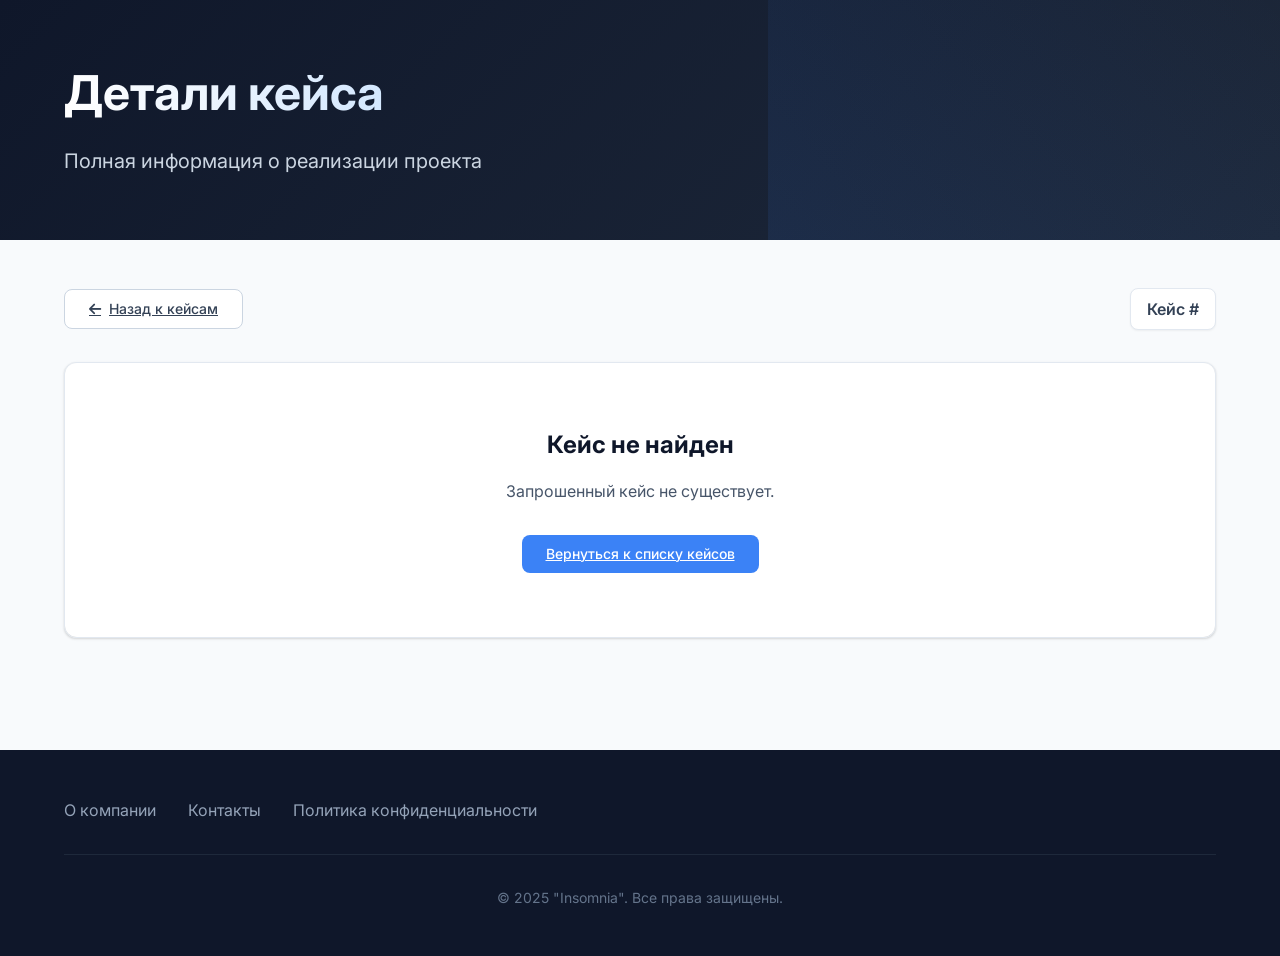
==== case-detail.html @ edf15a5f "Add files via upload" ====
<!DOCTYPE html>
<html lang="ru">
<head>
    <meta charset="UTF-8">
    <meta name="viewport" content="width=device-width, initial-scale=1.0">
    <title>Детали кейса</title>
    <link rel="stylesheet" href="style.css">
    <link rel="stylesheet" href="https://cdnjs.cloudflare.com/ajax/libs/font-awesome/6.4.0/css/all.min.css">
    <link href="https://fonts.googleapis.com/css2?family=Inter:wght@300;400;500;600;700&display=swap" rel="stylesheet">
</head>
<body>
    <header class="header">
        <div class="container">
            <div class="header-content">
                <h1 class="header-title">Детали кейса</h1>
                <p class="header-subtitle">Полная информация о реализации проекта</p>
            </div>
        </div>
    </header>

    <main class="main">
        <div class="container">
            <div class="page-controls">
                <a href="index.html" class="btn btn-secondary">
                    <i class="fas fa-arrow-left"></i> Назад к кейсам
                </a>
                <div class="stats">
                    <span class="stats-count">Кейс #<span id="caseNumber"></span></span>
                </div>
            </div>

            <div id="caseDetail" class="case-detail"></div>
        </div>
    </main>

    <footer class="footer">
        <div class="container">
            <div class="footer-content">
                <div class="footer-links">
                    <a href="#" class="footer-link">О компании</a>
                    <a href="#" class="footer-link">Контакты</a>
                    <a href="#" class="footer-link">Политика конфиденциальности</a>
                </div>
                <div class="footer-copyright">
                    <p>© 2025 "Insomnia". Все права защищены.</p>
                </div>
            </div>
        </div>
    </footer>

    <script src="cases.js"></script>
    <script>
        document.addEventListener('DOMContentLoaded', function() {
            const caseDetail = document.getElementById('caseDetail');
            const caseNumber = document.getElementById('caseNumber');
            
            const urlParams = new URLSearchParams(window.location.search);
            const caseId = parseInt(urlParams.get('id'));
            
            const caseItem = caseStudies.find(c => c.id === caseId);
            
            if (!caseItem) {
                caseDetail.innerHTML = `
                    <div class="error-message">
                        <h2>Кейс не найден</h2>
                        <p>Запрошенный кейс не существует.</p>
                        <a href="index.html" class="btn btn-primary">Вернуться к списку кейсов</a>
                    </div>
                `;
                return;
            }
            
            caseNumber.textContent = caseId;
            
            let complexityClass = 'complexity-medium';
            if (caseItem.complexity === 'Сложная') complexityClass = 'complexity-high';
            
            const metricsHTML = caseItem.metrics.map(metric => 
                `<span class="metric-tag">${metric}</span>`
            ).join('');
            
            let resultsHTML = '';
            for (const [key, value] of Object.entries(caseItem.results)) {
                let label = key;
                switch(key) {
                    case 'mql': label = 'MQL (Marketing Qualified Lead)'; break;
                    case 'brandRecall': label = 'Узнаваемость бренда'; break;
                    case 'sql': label = 'SQL (Sales Qualified Lead)'; break;
                    case 'winRate': label = 'Win Rate'; break;
                    case 'salesCycle': label = 'Цикл продаж'; break;
                    case 'profit': label = 'Рост прибыли'; break;
                    case 'brandAwareness': label = 'Осведомленность о бренде'; break;
                    case 'ctr': label = 'CTR'; break;
                    case 'ltv': label = 'LTV'; break;
                    case 'nps': label = 'NPS'; break;
                    case 'searchTraffic': label = 'Поисковый трафик'; break;
                    case 'conversions': label = 'Конверсии'; break;
                    case 'cpl': label = 'CPL'; break;
                    case 'roi': label = 'ROI'; break;
                    case 'leads': label = 'Заявки'; break;
                    case 'reach': label = 'Охват'; break;
                }
                
                resultsHTML += `
                    <div class="result-item">
                        <i class="fas fa-chart-line"></i>
                        <div>
                            <strong>${label}</strong>
                            <span class="result-value">${value}</span>
                        </div>
                    </div>
                `;
            }
            
            let insightsHTML = '';
            if (caseItem.keyInsights && caseItem.keyInsights.length > 0) {
                insightsHTML = caseItem.keyInsights.map(insight => `
                    <div class="insight-card">
                        <i class="fas fa-lightbulb"></i>
                        <span class="insight-text">${insight}</span>
                    </div>
                `).join('');
            }
            
            caseDetail.innerHTML = `
                <div class="case-detail-header">
                    <div class="case-detail-title">
                        <h2>${caseItem.title}</h2>
                        <div class="case-detail-meta">
                            <span class="company-badge">${caseItem.company}</span>
                            <span class="case-complexity ${complexityClass}">${caseItem.complexity}</span>
                            <span class="case-result-badge">${caseItem.result}</span>
                        </div>
                    </div>
                </div>
                
                <div class="case-detail-content">
                    <div class="case-section">
                        <h3 class="case-section-title">
                            <i class="fas fa-file-alt"></i>
                            О проекте
                        </h3>
                        <div class="case-section-content">
                            <p>${caseItem.fullDescription}</p>
                        </div>
                    </div>
                    
                    <div class="case-section">
                        <h3 class="case-section-title">
                            <i class="fas fa-industry"></i>
                            Направление деятельности
                        </h3>
                        <div class="case-section-content">
                            <div class="case-industries">
                                ${caseItem.industry.map(ind => `<span class="industry-tag">${ind}</span>`).join('')}
                            </div>
                        </div>
                    </div>
                    
                    <div class="case-section">
                        <h3 class="case-section-title">
                            <i class="fas fa-ruler"></i>
                            Отслеживаемые метрики
                        </h3>
                        <div class="case-section-content">
                            <div class="case-metrics">
                                ${metricsHTML}
                            </div>
                        </div>
                    </div>
                    
                    <div class="case-section">
                        <h3 class="case-section-title">
                            <i class="fas fa-lightbulb"></i>
                            Ключевые выводы и инсайты
                        </h3>
                        <div class="case-section-content">
                            <div class="insights-grid">
                                ${insightsHTML}
                            </div>
                        </div>
                    </div>
                    
                                       <div class="case-section implementation-details">
                        <h3 class="case-section-title">
                            <i class="fas fa-cogs"></i>
                            Детали реализации
                        </h3>
                        <div class="case-section-content">
                            <div class="implementation-details-grid">
                                ${caseItem.implementationTime ? `
                                    <div class="implementation-item">
                                        <span class="implementation-label">Срок реализации</span>
                                        <span class="implementation-value">${caseItem.implementationTime}</span>
                                    </div>
                                ` : ''}
                                ${caseItem.budget ? `
                                    <div class="implementation-item">
                                        <span class="implementation-label">Бюджет</span>
                                        <span class="implementation-value">${caseItem.budget}</span>
                                    </div>
                                ` : ''}
                                ${caseItem.teamSize ? `
                                    <div class="implementation-item">
                                        <span class="implementation-label">Команда проекта</span>
                                        <span class="implementation-value">${caseItem.teamSize}</span>
                                    </div>
                                ` : ''}
                            </div>
                        </div>
                    </div>
                    
                    <div class="case-section">
                        <h3 class="case-section-title">
                            <i class="fas fa-chart-line"></i>
                            Достигнутые результаты
                        </h3>
                        <div class="case-section-content">
                            <div class="results-grid">
                                ${resultsHTML}
                            </div>
                        </div>
                    </div>
                </div>
            `;
        });
    </script>
</body>
</html>
---- style.css ----
* {
    margin: 0;
    padding: 0;
    box-sizing: border-box;
}

:root {
    --primary: #3b82f6;
    --primary-dark: #2563eb;
    --primary-light: #93c5fd;
    --secondary: #64748b;
    --success: #10b981;
    --warning: #f59e0b;
    --danger: #ef4444;
    --light: #f8fafc;
    --dark: #1e293b;
    --gray-50: #f8fafc;
    --gray-100: #f1f5f9;
    --gray-200: #e2e8f0;
    --gray-300: #cbd5e1;
    --gray-400: #94a3b8;
    --gray-500: #64748b;
    --gray-600: #475569;
    --gray-700: #334155;
    --gray-800: #1e293b;
    --gray-900: #0f172a;
    --radius-sm: 0.375rem;
    --radius: 0.5rem;
    --radius-lg: 0.75rem;
    --radius-xl: 1rem;
    --shadow-sm: 0 1px 2px 0 rgba(0, 0, 0, 0.05);
    --shadow: 0 1px 3px 0 rgba(0, 0, 0, 0.1), 0 1px 2px 0 rgba(0, 0, 0, 0.06);
    --shadow-md: 0 4px 6px -1px rgba(0, 0, 0, 0.1), 0 2px 4px -1px rgba(0, 0, 0, 0.06);
    --shadow-lg: 0 10px 15px -3px rgba(0, 0, 0, 0.1), 0 4px 6px -2px rgba(0, 0, 0, 0.05);
    --shadow-xl: 0 20px 25px -5px rgba(0, 0, 0, 0.1), 0 10px 10px -5px rgba(0, 0, 0, 0.04);
}

body {
    font-family: 'Inter', -apple-system, BlinkMacSystemFont, sans-serif;
    line-height: 1.5;
    color: var(--gray-800);
    background-color: var(--gray-50);
    -webkit-font-smoothing: antialiased;
    -moz-osx-font-smoothing: grayscale;
}

.container {
    width: 100%;
    max-width: 1200px;
    margin: 0 auto;
    padding: 0 1.5rem;
}

.header {
    background: linear-gradient(135deg, var(--gray-900) 0%, var(--gray-800) 100%);
    color: white;
    padding: 4rem 0;
    position: relative;
    overflow: hidden;
}

.header::before {
    content: '';
    position: absolute;
    top: 0;
    right: 0;
    width: 40%;
    height: 100%;
    background: linear-gradient(45deg, var(--primary) 0%, transparent 100%);
    opacity: 0.1;
}

.header-content {
    position: relative;
    z-index: 1;
    max-width: 800px;
}

.header-title {
    font-size: 3rem;
    font-weight: 700;
    line-height: 1.2;
    margin-bottom: 1.5rem;
    background: linear-gradient(90deg, white, var(--primary-light));
    -webkit-background-clip: text;
    background-clip: text;
    -webkit-text-fill-color: transparent;
}

.header-subtitle {
    font-size: 1.25rem;
    color: var(--gray-300);
    max-width: 600px;
}

.main {
    padding: 3rem 0;
}

.page-controls {
    display: flex;
    justify-content: space-between;
    align-items: center;
    margin-bottom: 2rem;
    flex-wrap: wrap;
    gap: 1rem;
}

.btn {
    display: inline-flex;
    align-items: center;
    justify-content: center;
    gap: 0.5rem;
    padding: 0.75rem 1.5rem;
    border-radius: var(--radius);
    font-weight: 500;
    font-size: 0.875rem;
    cursor: pointer;
    border: none;
    transition: all 0.2s ease;
    line-height: 1;
}

.btn i {
    font-size: 0.875rem;
}

.btn-primary {
    background-color: var(--primary);
    color: white;
}

.btn-primary:hover {
    background-color: var(--primary-dark);
    transform: translateY(-1px);
    box-shadow: var(--shadow-md);
}

.btn-secondary {
    background-color: white;
    color: var(--gray-700);
    border: 1px solid var(--gray-300);
}

.btn-secondary:hover {
    background-color: var(--gray-50);
    border-color: var(--gray-400);
}

.stats {
    display: flex;
    align-items: center;
    gap: 0.5rem;
    padding: 0.5rem 1rem;
    background: white;
    border-radius: var(--radius);
    border: 1px solid var(--gray-200);
    box-shadow: var(--shadow-sm);
}

.stats-count {
    font-weight: 600;
    color: var(--gray-700);
}

.cases-grid {
    display: grid;
    grid-template-columns: repeat(auto-fill, minmax(350px, 1fr));
    gap: 1.5rem;
    margin-bottom: 3rem;
}

.case-card {
    background: white;
    border-radius: var(--radius-lg);
    overflow: hidden;
    box-shadow: var(--shadow);
    border: 1px solid var(--gray-200);
    transition: all 0.3s ease;
    display: flex;
    flex-direction: column;
    height: 100%;
    position: relative;
    cursor: pointer;
}

.case-card:hover {
    transform: translateY(-4px);
    box-shadow: var(--shadow-xl);
    border-color: var(--primary-light);
}

.case-card::after {
    content: '→';
    position: absolute;
    top: 1.5rem;
    right: 1.5rem;
    color: var(--primary);
    font-weight: 700;
    font-size: 1.25rem;
    opacity: 0;
    transition: opacity 0.3s ease;
}

.case-card:hover::after {
    opacity: 1;
}

.case-card-content {
    padding: 1.5rem;
    flex: 1;
    display: flex;
    flex-direction: column;
    gap: 1rem;
}

.case-title {
    font-size: 1.25rem;
    font-weight: 600;
    color: var(--gray-900);
    line-height: 1.4;
}

.case-meta {
    display: flex;
    flex-wrap: wrap;
    gap: 0.75rem;
    align-items: center;
    margin-bottom: 0.5rem;
}

.case-company {
    font-weight: 500;
    color: var(--gray-700);
}

.case-industry {
    background-color: var(--primary-light);
    color: var(--primary-dark);
    padding: 0.25rem 0.75rem;
    border-radius: 1rem;
    font-size: 0.75rem;
    font-weight: 500;
}

.case-info {
    display: flex;
    flex-direction: column;
    gap: 0.75rem;
}

.case-info-item {
    display: flex;
    gap: 0.5rem;
}

.case-info-label {
    font-weight: 500;
    color: var(--gray-600);
    min-width: 100px;
    flex-shrink: 0;
}

.case-info-value {
    color: var(--gray-800);
    flex: 1;
}

.case-metrics {
    display: flex;
    flex-wrap: wrap;
    gap: 0.5rem;
    margin-top: 0.5rem;
}

.metric-tag {
    background-color: var(--gray-100);
    color: var(--gray-700);
    padding: 0.25rem 0.5rem;
    border-radius: var(--radius-sm);
    font-size: 0.75rem;
    font-weight: 500;
}

.case-complexity {
    display: inline-block;
    padding: 0.25rem 0.75rem;
    border-radius: 1rem;
    font-size: 0.75rem;
    font-weight: 600;
    text-transform: uppercase;
    letter-spacing: 0.025em;
}

.complexity-medium {
    background-color: #fef3c7;
    color: #92400e;
}

.complexity-high {
    background-color: #fee2e2;
    color: #991b1b;
}

.case-result {
    font-weight: 600;
    color: var(--success);
}

.case-insight {
    margin-top: auto;
    padding-top: 1rem;
    border-top: 1px solid var(--gray-200);
}

.case-insight-label {
    font-weight: 500;
    color: var(--gray-600);
    margin-bottom: 0.25rem;
}

.case-insight-text {
    color: var(--gray-700);
    font-size: 0.875rem;
    line-height: 1.5;
}

.case-budget {
    font-size: 0.875rem;
    color: var(--gray-600);
    margin-top: 0.5rem;
}

.info-banner {
    display: flex;
    align-items: flex-start;
    gap: 1rem;
    padding: 1.5rem;
    background: linear-gradient(135deg, #f0f9ff 0%, #e0f2fe 100%);
    border-radius: var(--radius);
    border-left: 4px solid var(--primary);
}

.info-icon {
    color: var(--primary);
    font-size: 1.25rem;
    margin-top: 0.125rem;
}

.info-banner p {
    color: #0369a1;
    font-weight: 500;
    margin: 0;
    flex: 1;
}

.footer {
    background-color: var(--gray-900);
    color: var(--gray-300);
    padding: 3rem 0;
    margin-top: 4rem;
}

.footer-content {
    display: flex;
    flex-direction: column;
    gap: 2rem;
}

.footer-links {
    display: flex;
    gap: 2rem;
    flex-wrap: wrap;
}

.footer-link {
    color: var(--gray-400);
    text-decoration: none;
    transition: color 0.2s ease;
}

.footer-link:hover {
    color: white;
}

.footer-copyright {
    border-top: 1px solid var(--gray-800);
    padding-top: 2rem;
    text-align: center;
    color: var(--gray-500);
    font-size: 0.875rem;
}

.modal {
    display: none;
    position: fixed;
    top: 0;
    left: 0;
    width: 100%;
    height: 100%;
    z-index: 1000;
}

.modal-overlay {
    position: absolute;
    top: 0;
    left: 0;
    width: 100%;
    height: 100%;
    background-color: rgba(0, 0, 0, 0.5);
    backdrop-filter: blur(4px);
}

.modal-container {
    position: relative;
    background-color: white;
    width: 90%;
    max-width: 800px;
    max-height: 90vh;
    margin: 5vh auto;
    border-radius: var(--radius-xl);
    box-shadow: var(--shadow-xl);
    display: flex;
    flex-direction: column;
    overflow: hidden;
}

.modal-header {
    padding: 1.5rem 2rem;
    border-bottom: 1px solid var(--gray-200);
    display: flex;
    justify-content: space-between;
    align-items: center;
}

.modal-title {
    display: flex;
    align-items: center;
    gap: 0.75rem;
}

.modal-title i {
    color: var(--primary);
    font-size: 1.25rem;
}

.modal-title h2 {
    font-size: 1.5rem;
    font-weight: 600;
    color: var(--gray-900);
}

.modal-close {
    background: none;
    border: none;
    color: var(--gray-500);
    font-size: 1.25rem;
    cursor: pointer;
    padding: 0.5rem;
    border-radius: var(--radius-sm);
    transition: all 0.2s ease;
}

.modal-close:hover {
    background-color: var(--gray-100);
    color: var(--gray-700);
}

.modal-body {
    padding: 2rem;
    overflow-y: auto;
    flex: 1;
}

.filters-grid {
    display: flex;
    flex-direction: column;
    gap: 2rem;
}

.filter-section {
    display: flex;
    flex-direction: column;
    gap: 1rem;
}

.filter-section-header {
    display: flex;
    align-items: center;
    gap: 0.75rem;
}

.filter-section-header i {
    color: var(--primary);
    font-size: 1.125rem;
}

.filter-section-header h3 {
    font-size: 1.125rem;
    font-weight: 600;
    color: var(--gray-800);
}

.filter-options {
    display: flex;
    flex-wrap: wrap;
    gap: 0.75rem;
}

.filter-option {
    position: relative;
    cursor: pointer;
}

.filter-option input[type="checkbox"] {
    position: absolute;
    opacity: 0;
    width: 0;
    height: 0;
}

.filter-checkbox {
    display: inline-flex;
    align-items: center;
    justify-content: center;
    width: 20px;
    height: 20px;
    border: 2px solid var(--gray-300);
    border-radius: var(--radius-sm);
    background: white;
    transition: all 0.2s ease;
    margin-right: 0.5rem;
}

.filter-checkbox::after {
    content: '';
    width: 10px;
    height: 10px;
    background-color: var(--primary);
    border-radius: 2px;
    opacity: 0;
    transition: opacity 0.2s ease;
}

.filter-option input[type="checkbox"]:checked + .filter-checkbox {
    border-color: var(--primary);
    background-color: var(--primary);
}

.filter-option input[type="checkbox"]:checked + .filter-checkbox::after {
    opacity: 1;
}

.filter-option input[type="checkbox"]:checked + .filter-checkbox + .filter-label {
    color: var(--gray-900);
    font-weight: 500;
}

.filter-label {
    color: var(--gray-700);
    font-size: 0.875rem;
    user-select: none;
}

.metrics-grid {
    display: grid;
    grid-template-columns: repeat(auto-fill, minmax(180px, 1fr));
    gap: 0.75rem;
    padding: 1rem;
    background-color: var(--gray-50);
    border-radius: var(--radius);
    border: 1px solid var(--gray-200);
    max-height: 300px;
    overflow-y: auto;
}

.metric-tooltip {
    position: relative;
}

.metric-tooltip::before {
    content: attr(data-tooltip);
    position: absolute;
    bottom: 100%;
    left: 50%;
    transform: translateX(-50%);
    background-color: var(--gray-900);
    color: white;
    padding: 0.5rem 0.75rem;
    border-radius: var(--radius-sm);
    font-size: 0.75rem;
    font-weight: 400;
    white-space: nowrap;
    opacity: 0;
    visibility: hidden;
    transition: all 0.2s ease;
    z-index: 100;
    pointer-events: none;
    margin-bottom: 0.5rem;
}

.metric-tooltip::after {
    content: '';
    position: absolute;
    bottom: 100%;
    left: 50%;
    transform: translateX(-50%);
    border: 5px solid transparent;
    border-top-color: var(--gray-900);
    opacity: 0;
    visibility: hidden;
    transition: all 0.2s ease;
    z-index: 100;
    pointer-events: none;
    margin-bottom: -5px;
}

.metric-tooltip:hover::before,
.metric-tooltip:hover::after {
    opacity: 1;
    visibility: visible;
}

.modal-footer {
    padding: 1.5rem 2rem;
    border-top: 1px solid var(--gray-200);
    display: flex;
    justify-content: space-between;
    align-items: center;
}

.case-detail {
    background: white;
    border-radius: var(--radius-lg);
    overflow: hidden;
    box-shadow: var(--shadow);
    border: 1px solid var(--gray-200);
}

.case-detail-header {
    padding: 2rem;
    border-bottom: 1px solid var(--gray-200);
    background: linear-gradient(135deg, var(--gray-50) 0%, var(--gray-100) 100%);
}

.case-detail-title h2 {
    font-size: 2rem;
    font-weight: 700;
    color: var(--gray-900);
    margin-bottom: 1rem;
}

.case-detail-meta {
    display: flex;
    gap: 1rem;
    flex-wrap: wrap;
    align-items: center;
}

.company-badge {
    background-color: var(--primary);
    color: white;
    padding: 0.5rem 1rem;
    border-radius: var(--radius);
    font-weight: 600;
    font-size: 0.875rem;
}

.case-result-badge {
    background-color: var(--success);
    color: white;
    padding: 0.5rem 1rem;
    border-radius: var(--radius);
    font-weight: 600;
    font-size: 0.875rem;
}

.case-detail-content {
    padding: 2rem;
}

.case-section {
    margin-bottom: 2.5rem;
}

.case-section:last-child {
    margin-bottom: 0;
}

.case-section-title {
    display: flex;
    align-items: center;
    gap: 0.75rem;
    font-size: 1.25rem;
    font-weight: 600;
    color: var(--gray-800);
    margin-bottom: 1rem;
}

.case-section-title i {
    color: var(--primary);
}

.case-section-content {
    margin-left: 2rem;
}

.case-industries {
    display: flex;
    gap: 0.75rem;
    flex-wrap: wrap;
}

.industry-tag {
    background-color: var(--primary-light);
    color: var(--primary-dark);
    padding: 0.5rem 1rem;
    border-radius: var(--radius);
    font-weight: 500;
    font-size: 0.875rem;
}

.insights-grid {
    display: grid;
    grid-template-columns: repeat(auto-fill, minmax(300px, 1fr));
    gap: 1rem;
}

.insight-card {
    background: var(--gray-50);
    border-left: 4px solid var(--primary);
    padding: 1rem;
    border-radius: var(--radius);
    display: flex;
    align-items: flex-start;
    gap: 0.75rem;
}

.insight-card i {
    color: var(--primary);
    font-size: 1rem;
    margin-top: 0.125rem;
}

.insight-text {
    color: var(--gray-700);
    font-size: 0.875rem;
    line-height: 1.5;
    flex: 1;
}

.implementation-details {
    display: grid;
    grid-template-columns: repeat(auto-fit, minmax(200px, 1fr));
    gap: 1.5rem;
    padding: 1.5rem;
    background: var(--gray-50);
    border-radius: var(--radius);
    border: 1px solid var(--gray-200);
}

.implementation-item {
    display: flex;
    flex-direction: column;
    gap: 0.5rem;
}

.implementation-label {
    font-size: 0.875rem;
    color: var(--gray-600);
    font-weight: 500;
}

.implementation-value {
    font-size: 1rem;
    color: var(--gray-800);
    font-weight: 600;
}

.results-grid {
    display: grid;
    grid-template-columns: repeat(auto-fill, minmax(250px, 1fr));
    gap: 1rem;
}

.result-item {
    background: var(--gray-50);
    border-left: 4px solid var(--success);
    padding: 1rem;
    border-radius: var(--radius);
    display: flex;
    align-items: flex-start;
    gap: 0.75rem;
}

.result-item i {
    color: var(--success);
    font-size: 1rem;
    margin-top: 0.125rem;
}

.result-content {
    flex: 1;
}

.result-label {
    font-size: 0.875rem;
    color: var(--gray-600);
    font-weight: 500;
    margin-bottom: 0.25rem;
}

.result-value {
    font-size: 1.25rem;
    color: var(--gray-900);
    font-weight: 700;
}

.error-message {
    text-align: center;
    padding: 4rem 2rem;
    background: white;
    border-radius: var(--radius-lg);
    box-shadow: var(--shadow);
}

.error-message h2 {
    font-size: 1.5rem;
    color: var(--gray-900);
    margin-bottom: 1rem;
}

.error-message p {
    color: var(--gray-600);
    margin-bottom: 2rem;
}

@media (max-width: 768px) {
    .header-title {
        font-size: 2.25rem;
    }
    
    .header-subtitle {
        font-size: 1.125rem;
    }
    
    .cases-grid {
        grid-template-columns: 1fr;
    }
    
    .modal-container {
        width: 95%;
        margin: 2vh auto;
    }
    
    .modal-body {
        padding: 1.5rem;
    }
    
    .metrics-grid {
        grid-template-columns: repeat(auto-fill, minmax(150px, 1fr));
    }
    
    .modal-footer {
        flex-direction: column;
        gap: 1rem;
    }
    
    .modal-footer .btn {
        width: 100%;
    }
    
    .case-detail-header {
        padding: 1.5rem;
    }
    
    .case-detail-title h2 {
        font-size: 1.75rem;
    }
    
    .case-detail-content {
        padding: 1.5rem;
    }
    
    .case-section-content {
        margin-left: 0;
    }
    
    .insights-grid {
        grid-template-columns: 1fr;
    }
    
    .implementation-details {
        grid-template-columns: 1fr;
    }
    
    .results-grid {
        grid-template-columns: 1fr;
    }
}

@media (max-width: 480px) {
    .header {
        padding: 3rem 0;
    }
    
    .header-title {
        font-size: 1.875rem;
    }
    
    .page-controls {
        flex-direction: column;
        align-items: stretch;
    }
    
    .metrics-grid {
        grid-template-columns: 1fr;
    }
    
    .modal-header {
        padding: 1.25rem 1.5rem;
    }
    
    .modal-body {
        padding: 1.25rem;
    }
    
    .modal-footer {
        padding: 1.25rem 1.5rem;
    }
    
    .case-detail-meta {
        flex-direction: column;
        align-items: flex-start;
    }
}
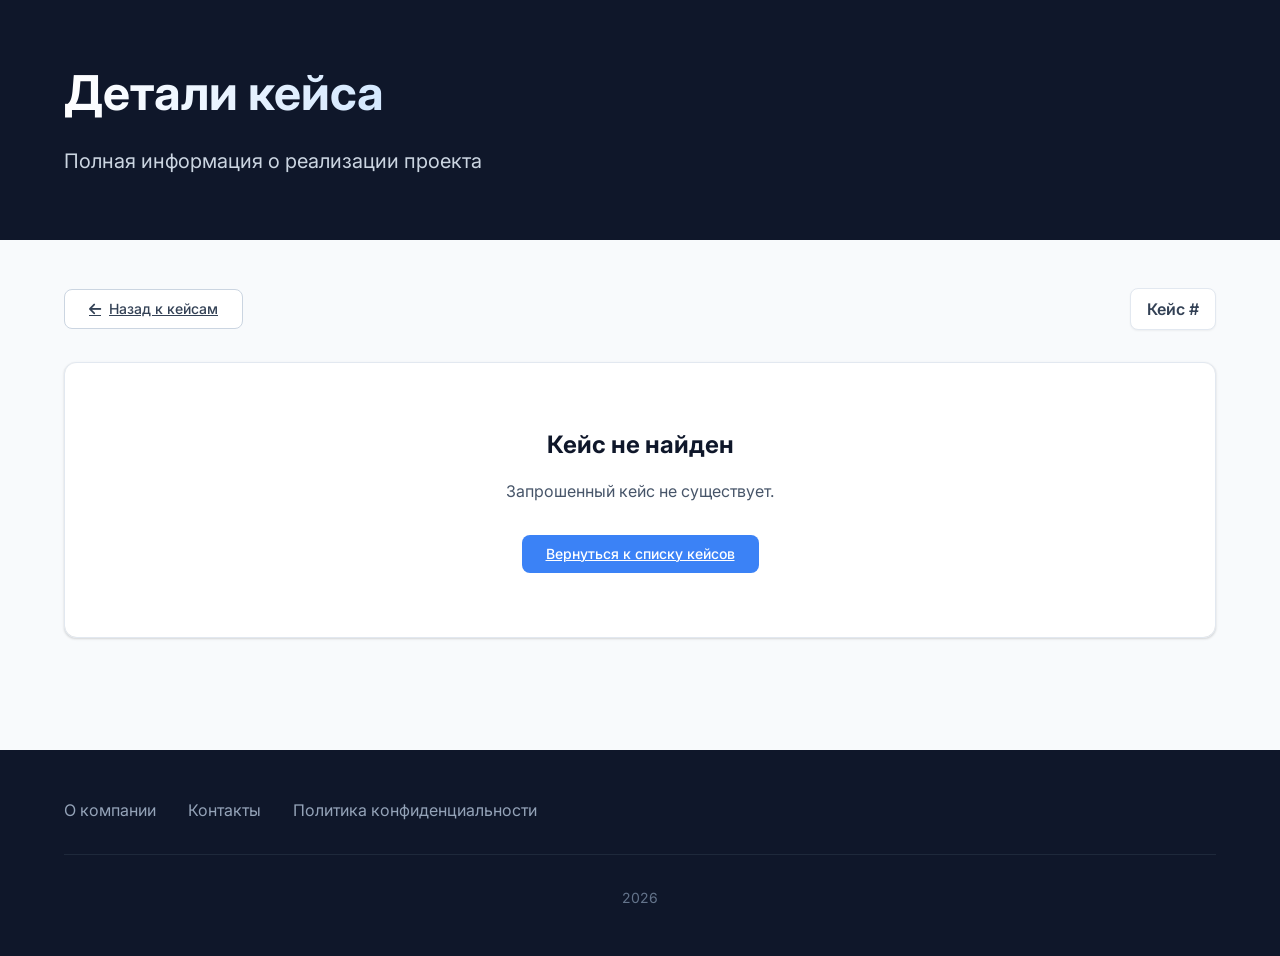
==== commit 001805e8: "Update case-detail.html" ====
--- a/case-detail.html
+++ b/case-detail.html
@@ -42,7 +42,7 @@
                     <a href="#" class="footer-link">Политика конфиденциальности</a>
                 </div>
                 <div class="footer-copyright">
-                    <p>© 2025 "Insomnia". Все права защищены.</p>
+                    <p>2026</p>
                 </div>
             </div>
         </div>
@@ -226,4 +226,4 @@
         });
     </script>
 </body>
-</html>+</html>
--- a/style.css
+++ b/style.css
@@ -59,15 +59,12 @@
     overflow: hidden;
 }
 
-.header::before {
-    content: '';
-    position: absolute;
-    top: 0;
-    right: 0;
-    width: 40%;
-    height: 100%;
-    background: linear-gradient(45deg, var(--primary) 0%, transparent 100%);
-    opacity: 0.1;
+.header {
+    background: var(--gray-900); /* Просто темный цвет */
+    color: white;
+    padding: 4rem 0;
+    position: relative;
+    overflow: hidden;
 }
 
 .header-content {
@@ -81,6 +78,7 @@
     font-weight: 700;
     line-height: 1.2;
     margin-bottom: 1.5rem;
+    /* Градиент остается ТОЛЬКО в тексте */
     background: linear-gradient(90deg, white, var(--primary-light));
     -webkit-background-clip: text;
     background-clip: text;
@@ -933,4 +931,6 @@
         flex-direction: column;
         align-items: flex-start;
     }
-}+
+}
+
